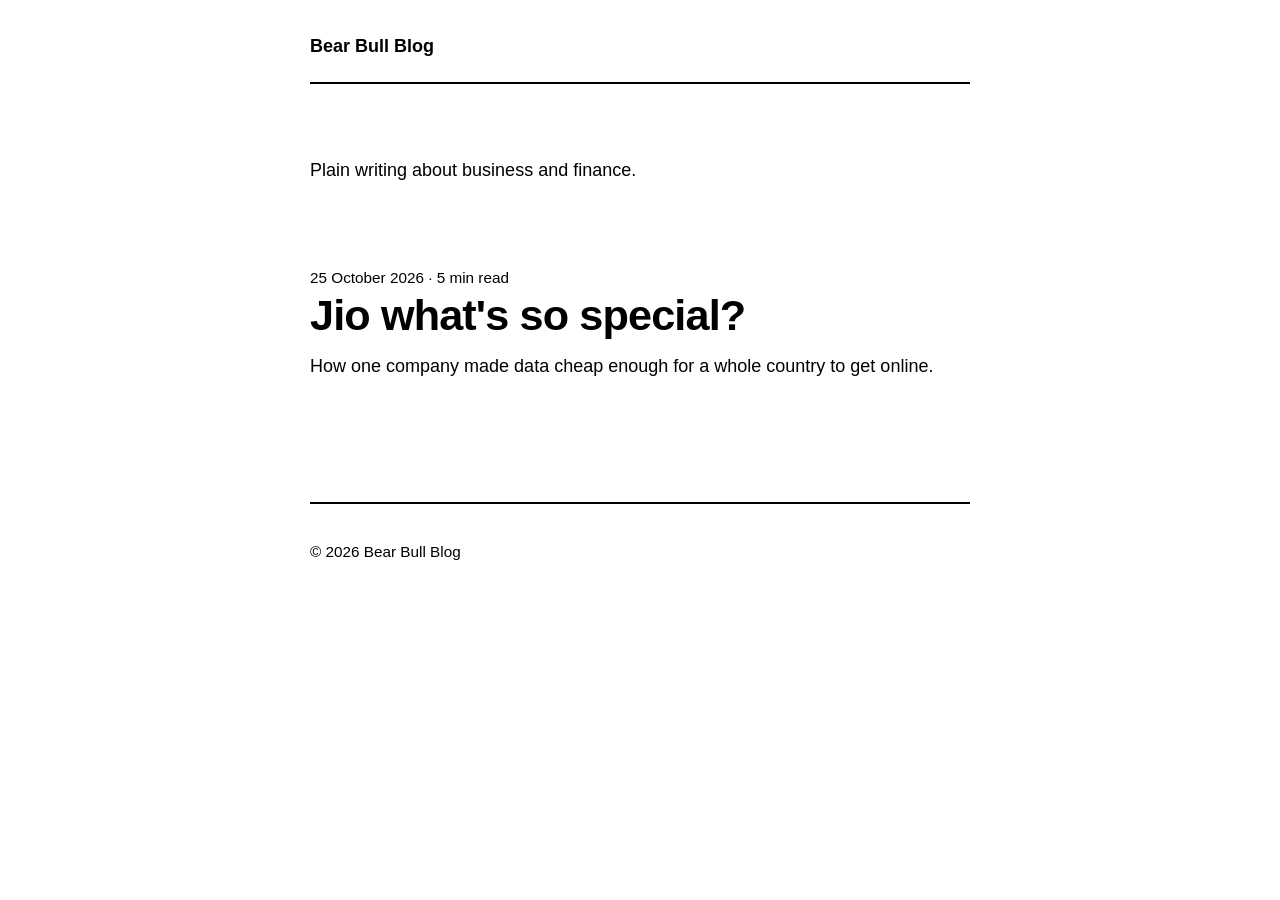
==== index.html @ 7e6313e0 "Add files via upload" ====
<!DOCTYPE html>
<html lang="en">
<head>
  <meta charset="UTF-8">
  <meta name="viewport" content="width=device-width, initial-scale=1">
  <title>Bear Bull Blog</title>
  <meta name="description" content="A minimal blog about business, finance and the stories behind them.">
  <link rel="stylesheet" href="style.css">
</head>
<body>
  <div class="wrap">
    <header class="site-header">
      <a class="site-name" href="index.html">Bear Bull Blog</a>
    </header>

    <main>
      <p class="intro">Plain writing about business and finance.</p>

      <a class="post-link" href="jio-whats-so-special.html">
        <p class="meta">25 October 2026 &middot; 5 min read</p>
        <h2>Jio what's so special?</h2>
        <p>How one company made data cheap enough for a whole country to get online.</p>
      </a>
    </main>
  </div>

  <footer class="site-footer">
    <p>&copy; 2026 Bear Bull Blog</p>
  </footer>
</body>
</html>
---- style.css ----
* {
  box-sizing: border-box;
}

html {
  font-family: Arial, Helvetica, sans-serif;
  font-size: 18px;
  background: #fff;
  color: #000;
}

body {
  margin: 0;
  padding: 0 24px 96px;
  line-height: 1.65;
}

a {
  color: #000;
}

a:focus-visible {
  outline: 3px solid #000;
  outline-offset: 3px;
}

.wrap {
  max-width: 660px;
  margin: 0 auto;
}

/* Site header */
.site-header {
  padding: 32px 0 20px;
  border-bottom: 2px solid #000;
  margin-bottom: 72px;
}

.site-name {
  font-size: 1rem;
  font-weight: 700;
  text-decoration: none;
}

/* Home page */
.intro {
  font-size: 1rem;
  margin: 0 0 56px;
}

.post-link {
  display: block;
  text-decoration: none;
  padding: 24px;
  margin: 0 -24px;
}

.post-link:hover,
.post-link:focus-visible {
  background: #000;
  color: #fff;
  outline-offset: -3px;
}

.post-link:focus-visible {
  outline-color: #fff;
}

.post-link h2 {
  font-size: 2.4rem;
  line-height: 1.15;
  letter-spacing: -0.02em;
  margin: 0 0 12px;
}

.post-link p {
  margin: 0;
}

.meta {
  font-size: 0.85rem;
  margin: 0 0 12px;
}

/* Post page */
article h1 {
  font-size: 3rem;
  line-height: 1.1;
  letter-spacing: -0.03em;
  margin: 0 0 16px;
}

article .meta {
  margin-bottom: 56px;
}

article h2 {
  font-size: 1.4rem;
  line-height: 1.25;
  margin: 56px 0 12px;
}

article p {
  margin: 0 0 1.2em;
}

blockquote {
  margin: 40px 0;
  padding: 0 0 0 24px;
  border-left: 4px solid #000;
  font-size: 1.35rem;
  font-weight: 700;
  line-height: 1.4;
}

.back {
  display: inline-block;
  margin-top: 72px;
  font-weight: 700;
}

/* Footer */
.site-footer {
  max-width: 660px;
  margin: 96px auto 0;
  padding-top: 20px;
  border-top: 2px solid #000;
  font-size: 0.85rem;
}

@media (max-width: 600px) {
  html {
    font-size: 17px;
  }

  .post-link h2 {
    font-size: 1.9rem;
  }

  article h1 {
    font-size: 2.3rem;
  }

  .site-header {
    margin-bottom: 48px;
  }
}
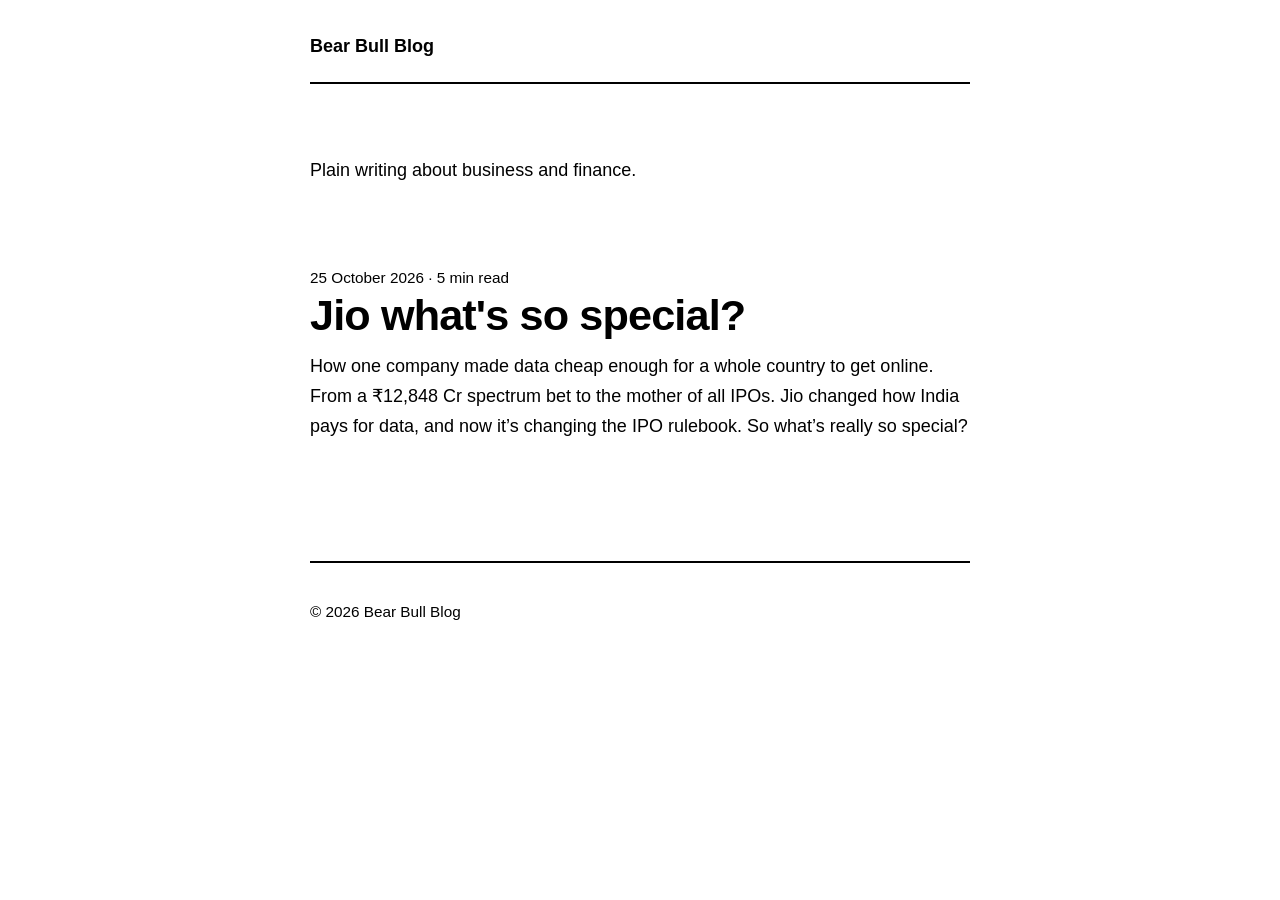
==== commit bad42ce8: "index.html" ====
--- a/index.html
+++ b/index.html
@@ -20,6 +20,7 @@
         <p class="meta">25 October 2026 &middot; 5 min read</p>
         <h2>Jio what's so special?</h2>
         <p>How one company made data cheap enough for a whole country to get online.</p>
+        <p>From a ₹12,848 Cr spectrum bet to the mother of all IPOs. Jio changed how India pays for data, and now it’s changing the IPO rulebook. So what’s really so special?</p>
       </a>
     </main>
   </div>
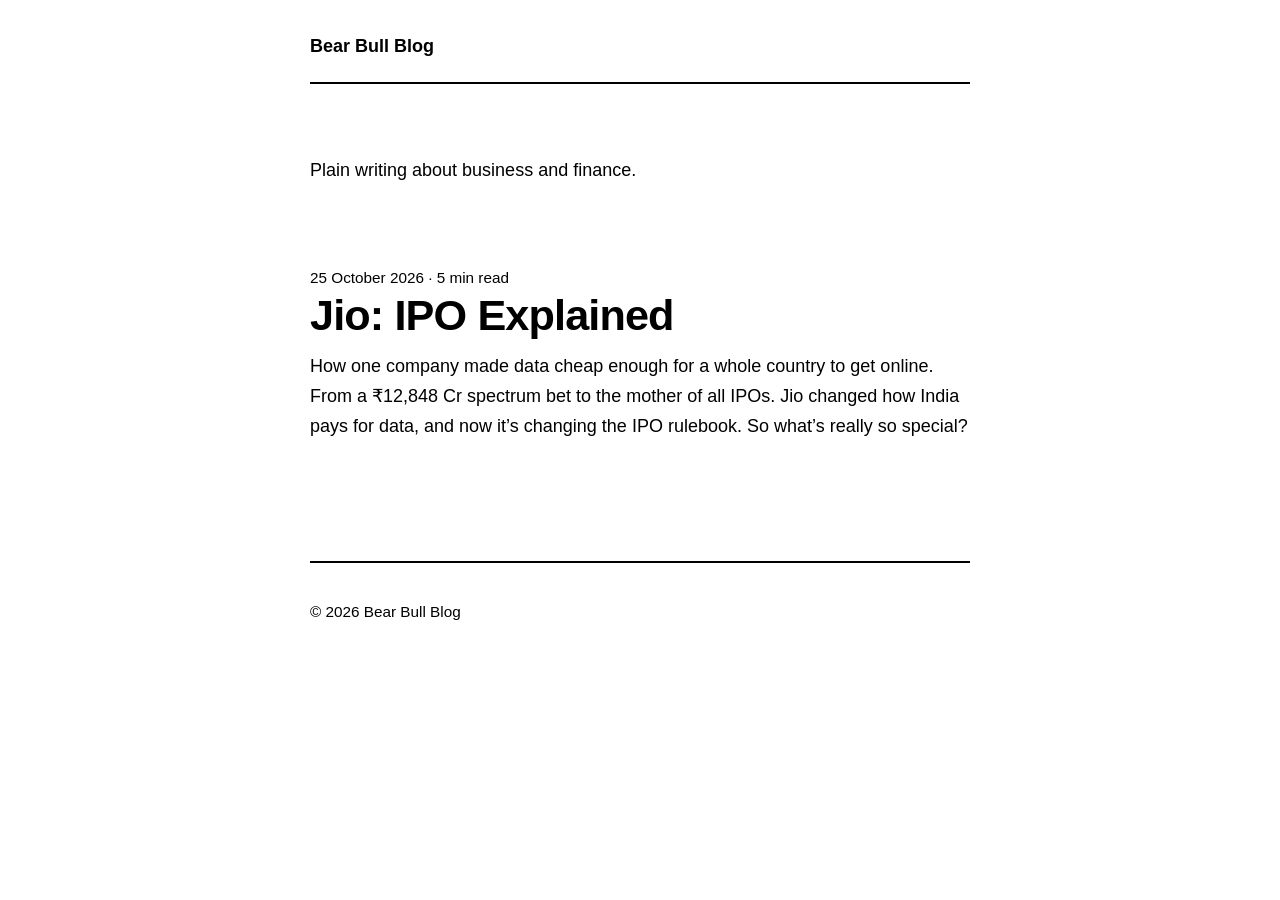
==== commit 5f238e59: "index.html" ====
--- a/index.html
+++ b/index.html
@@ -18,7 +18,7 @@
 
       <a class="post-link" href="jio-whats-so-special.html">
         <p class="meta">25 October 2026 &middot; 5 min read</p>
-        <h2>Jio what's so special?</h2>
+        <h2>Jio: IPO Explained</h2>
         <p>How one company made data cheap enough for a whole country to get online.</p>
         <p>From a ₹12,848 Cr spectrum bet to the mother of all IPOs. Jio changed how India pays for data, and now it’s changing the IPO rulebook. So what’s really so special?</p>
       </a>
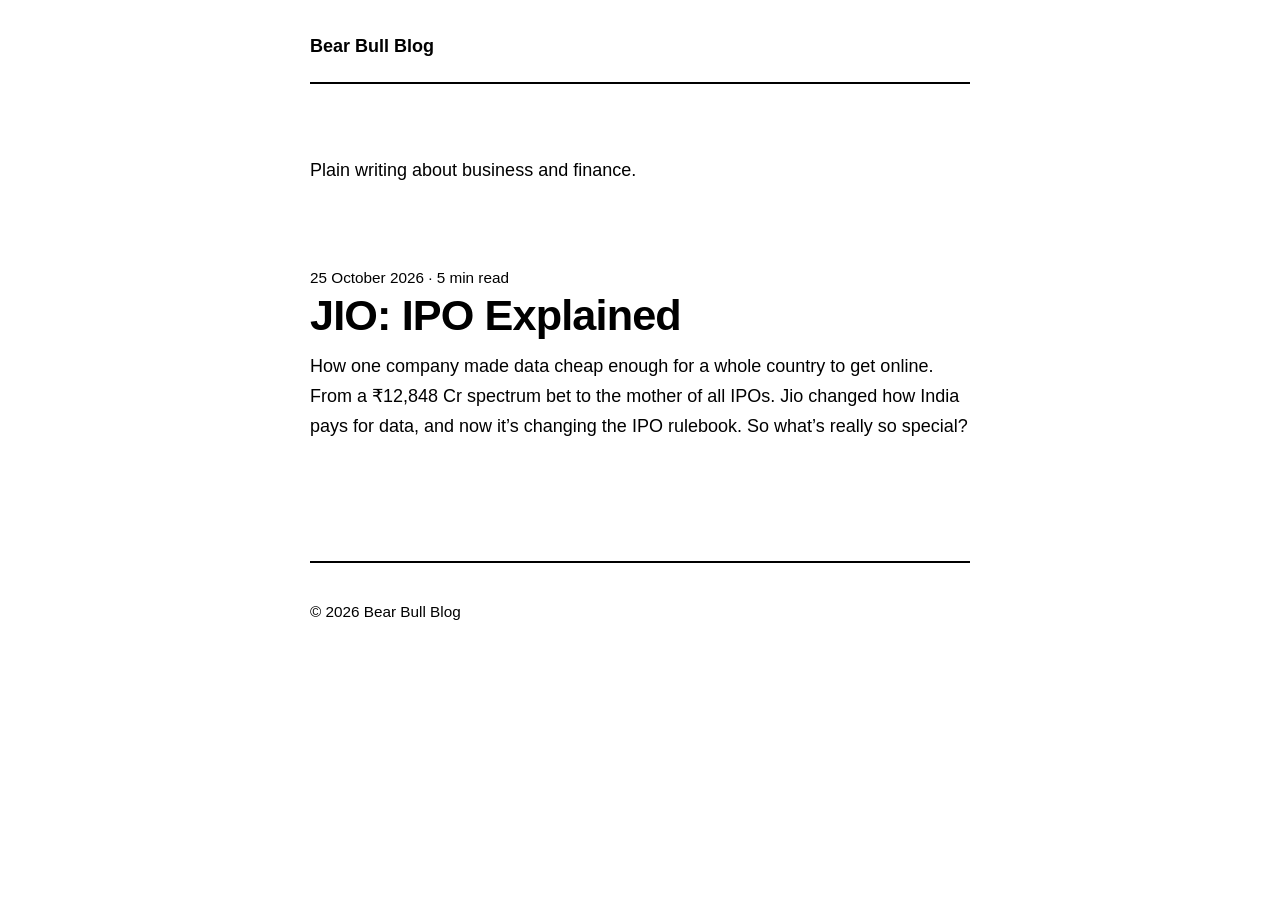
==== commit 6582fa31: "index.html" ====
--- a/index.html
+++ b/index.html
@@ -18,7 +18,7 @@
 
       <a class="post-link" href="jio-whats-so-special.html">
         <p class="meta">25 October 2026 &middot; 5 min read</p>
-        <h2>Jio: IPO Explained</h2>
+        <h2>JIO: IPO Explained</h2>
         <p>How one company made data cheap enough for a whole country to get online.</p>
         <p>From a ₹12,848 Cr spectrum bet to the mother of all IPOs. Jio changed how India pays for data, and now it’s changing the IPO rulebook. So what’s really so special?</p>
       </a>
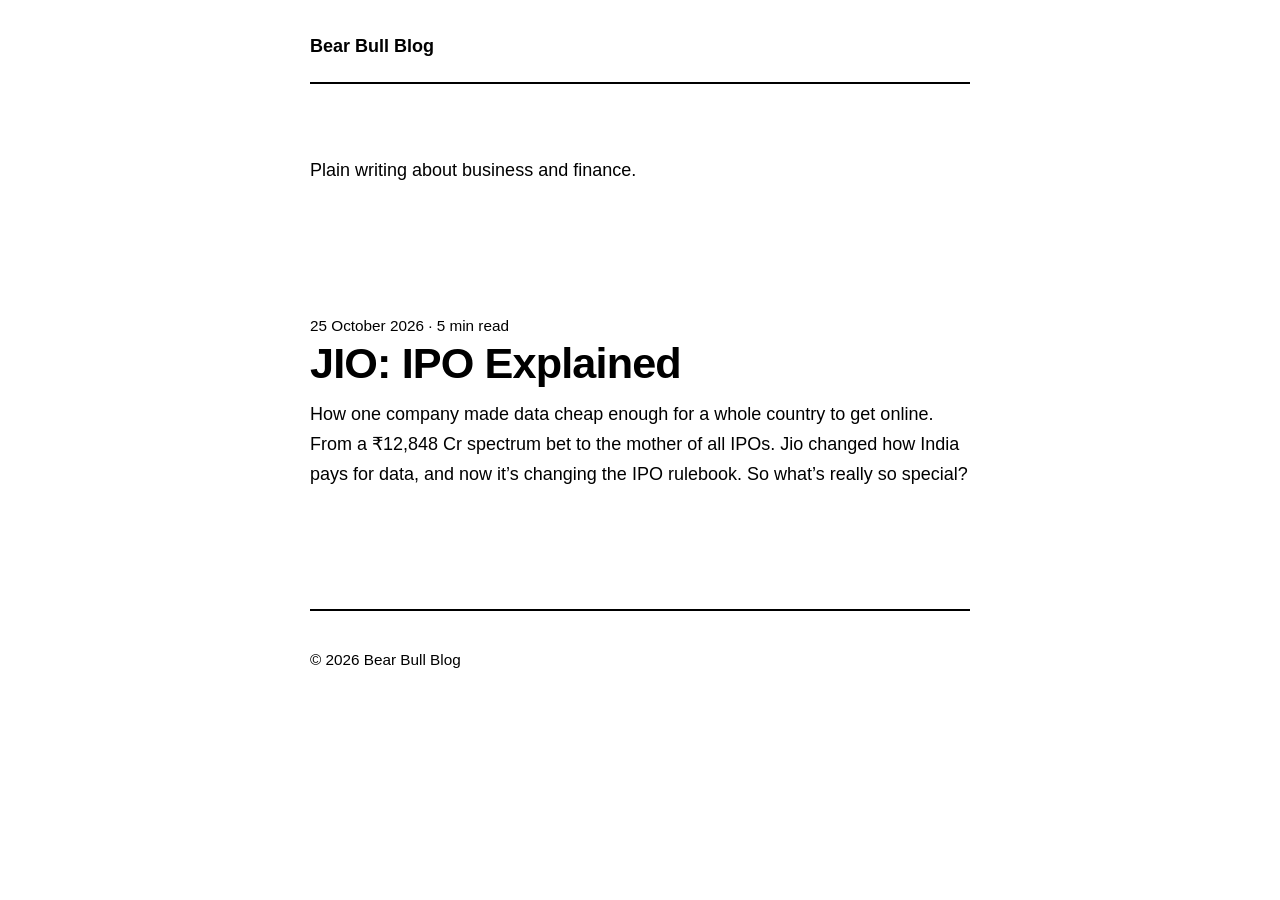
==== commit 7d3e8a76: "index.html" ====
--- a/index.html
+++ b/index.html
@@ -17,6 +17,8 @@
       <p class="intro">Plain writing about business and finance.</p>
 
       <a class="post-link" href="jio-whats-so-special.html">
+      <a class="post-link" href="the-fall-of-silver.html">
+        
         <p class="meta">25 October 2026 &middot; 5 min read</p>
         <h2>JIO: IPO Explained</h2>
         <p>How one company made data cheap enough for a whole country to get online.</p>
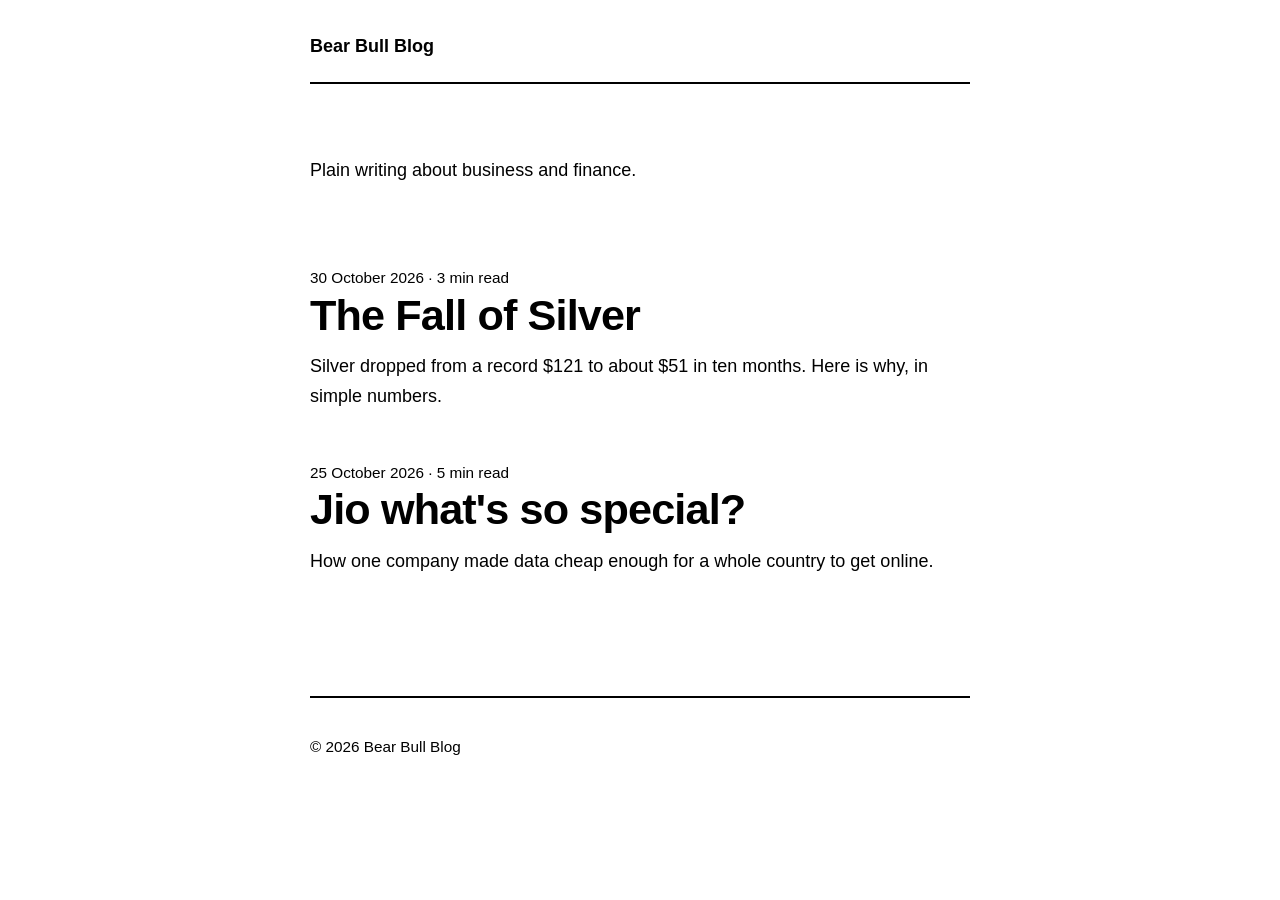
==== commit 43b62741: "index.html" ====
--- a/index.html
+++ b/index.html
@@ -16,13 +16,16 @@
     <main>
       <p class="intro">Plain writing about business and finance.</p>
 
+      <a class="post-link" href="the-fall-of-silver.html">
+        <p class="meta">30 October 2026 &middot; 3 min read</p>
+        <h2>The Fall of Silver</h2>
+        <p>Silver dropped from a record $121 to about $51 in ten months. Here is why, in simple numbers.</p>
+      </a>
+
       <a class="post-link" href="jio-whats-so-special.html">
-      <a class="post-link" href="the-fall-of-silver.html">
-        
         <p class="meta">25 October 2026 &middot; 5 min read</p>
-        <h2>JIO: IPO Explained</h2>
+        <h2>Jio what's so special?</h2>
         <p>How one company made data cheap enough for a whole country to get online.</p>
-        <p>From a ₹12,848 Cr spectrum bet to the mother of all IPOs. Jio changed how India pays for data, and now it’s changing the IPO rulebook. So what’s really so special?</p>
       </a>
     </main>
   </div>
